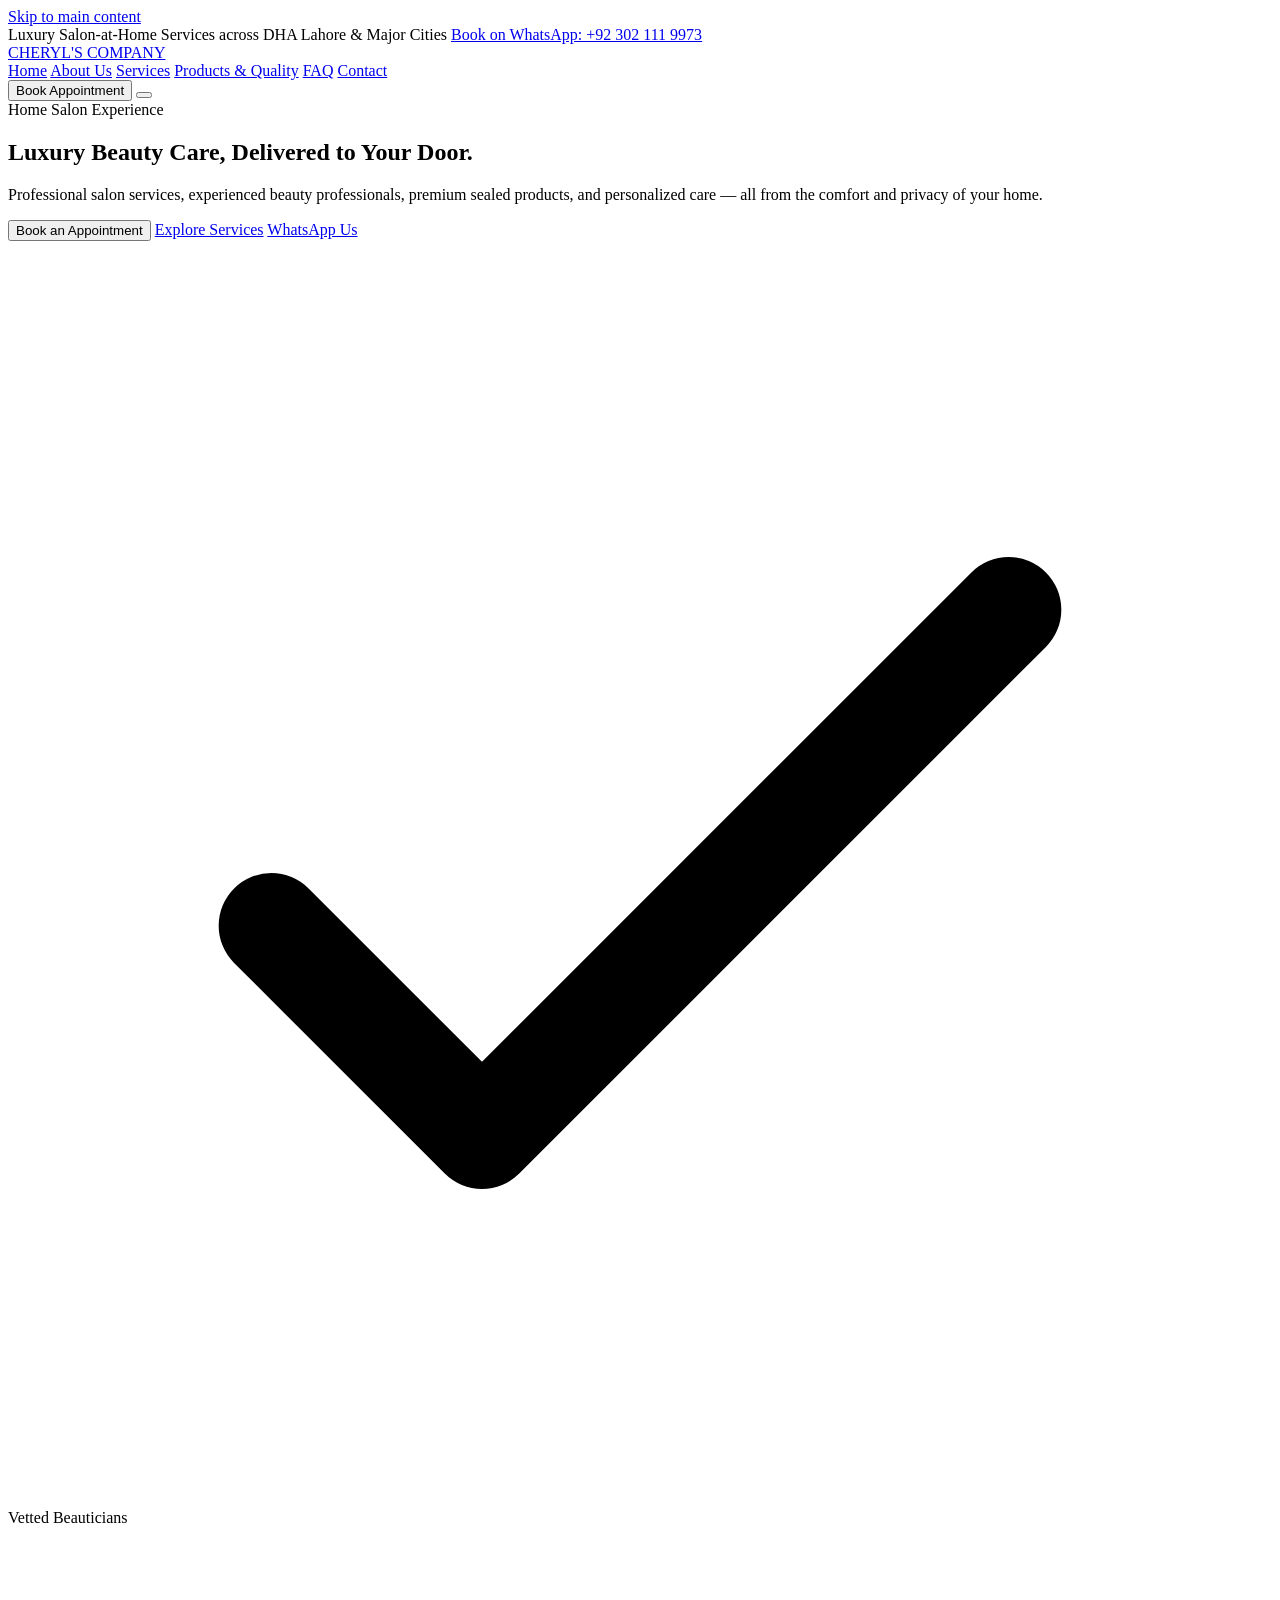
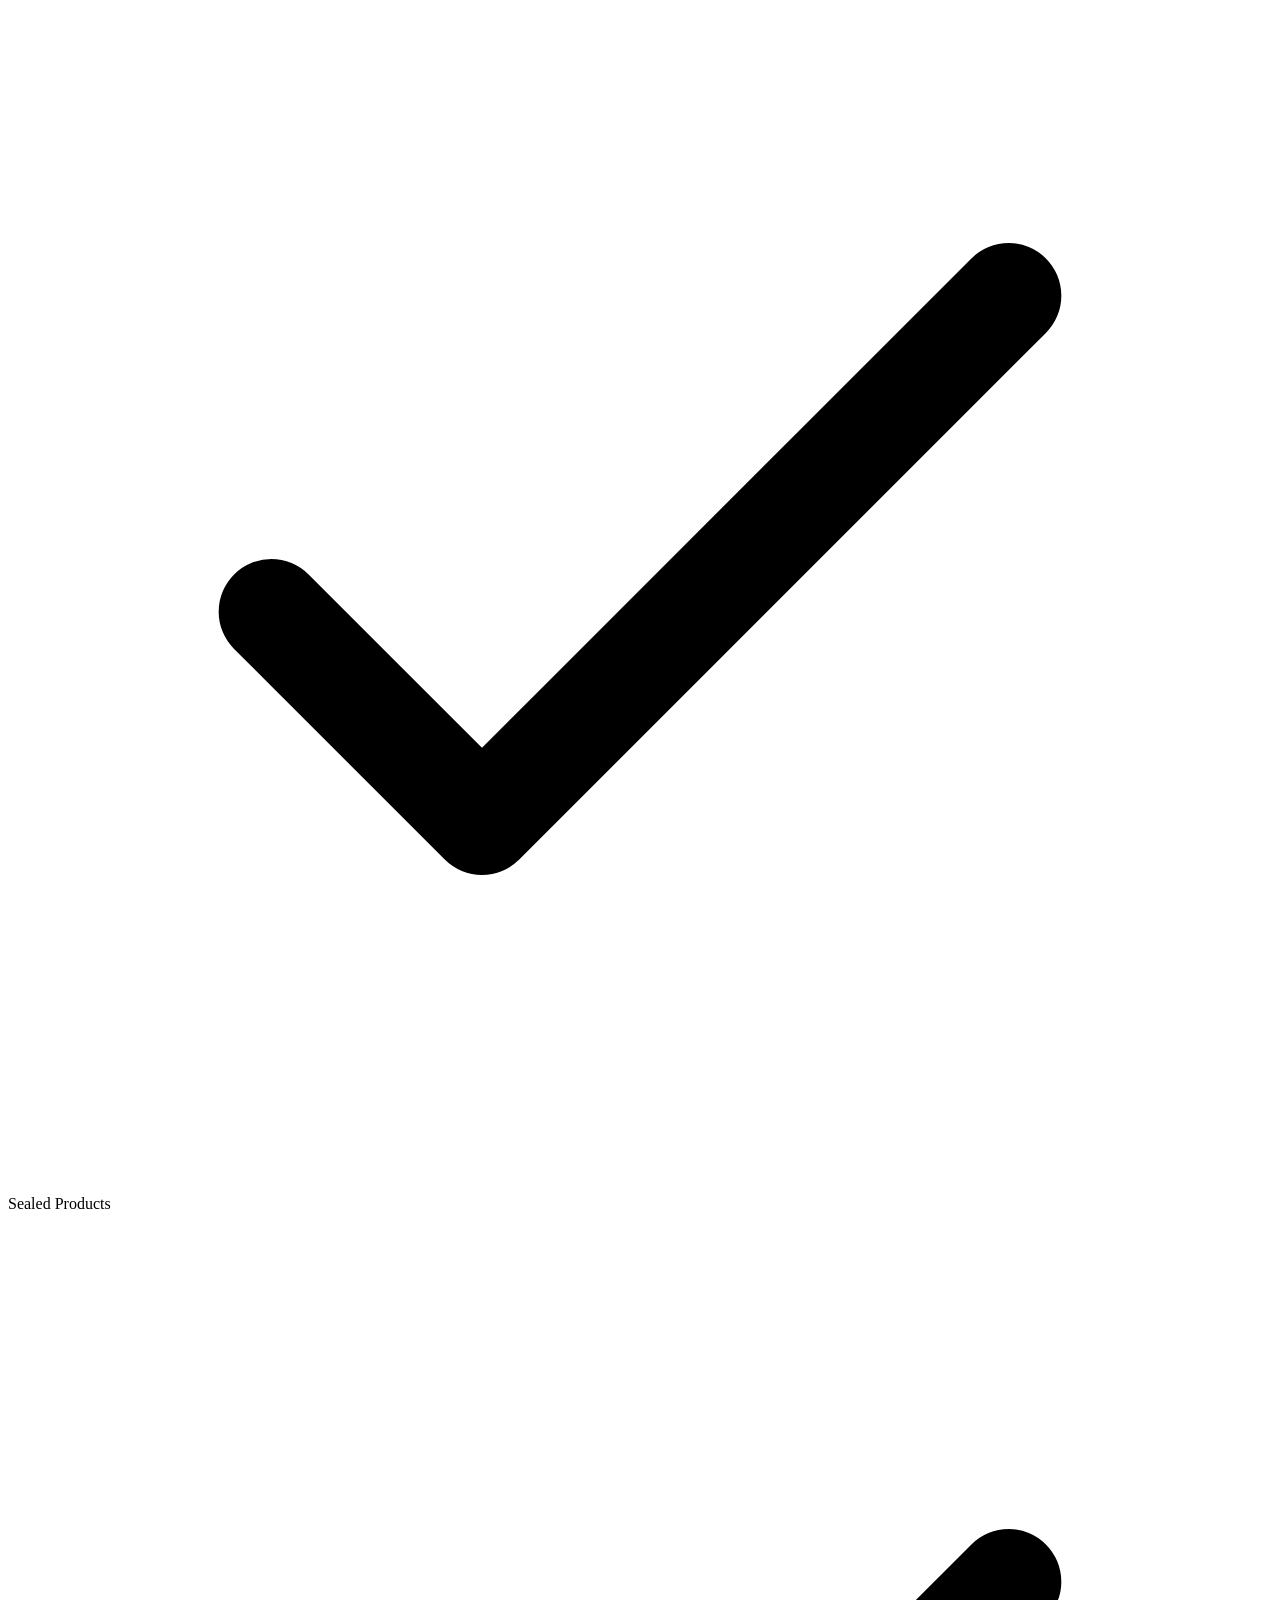
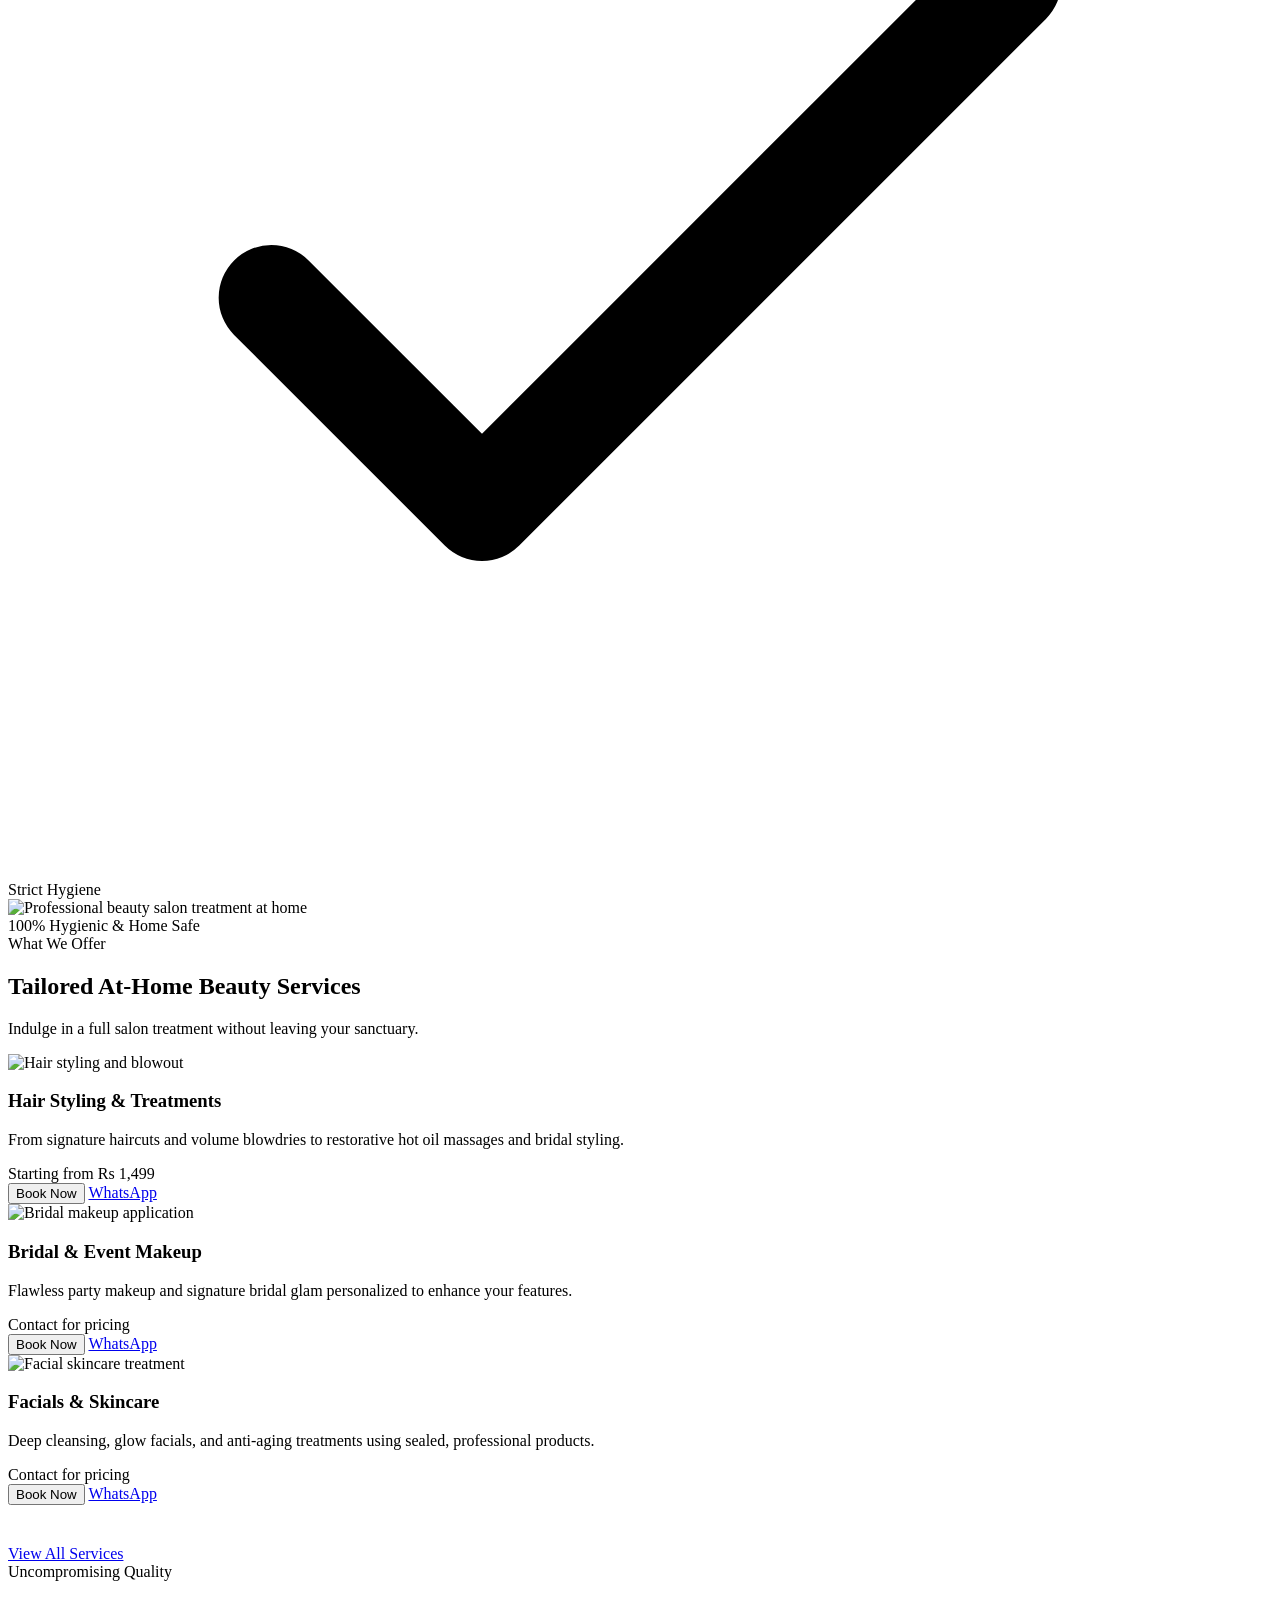
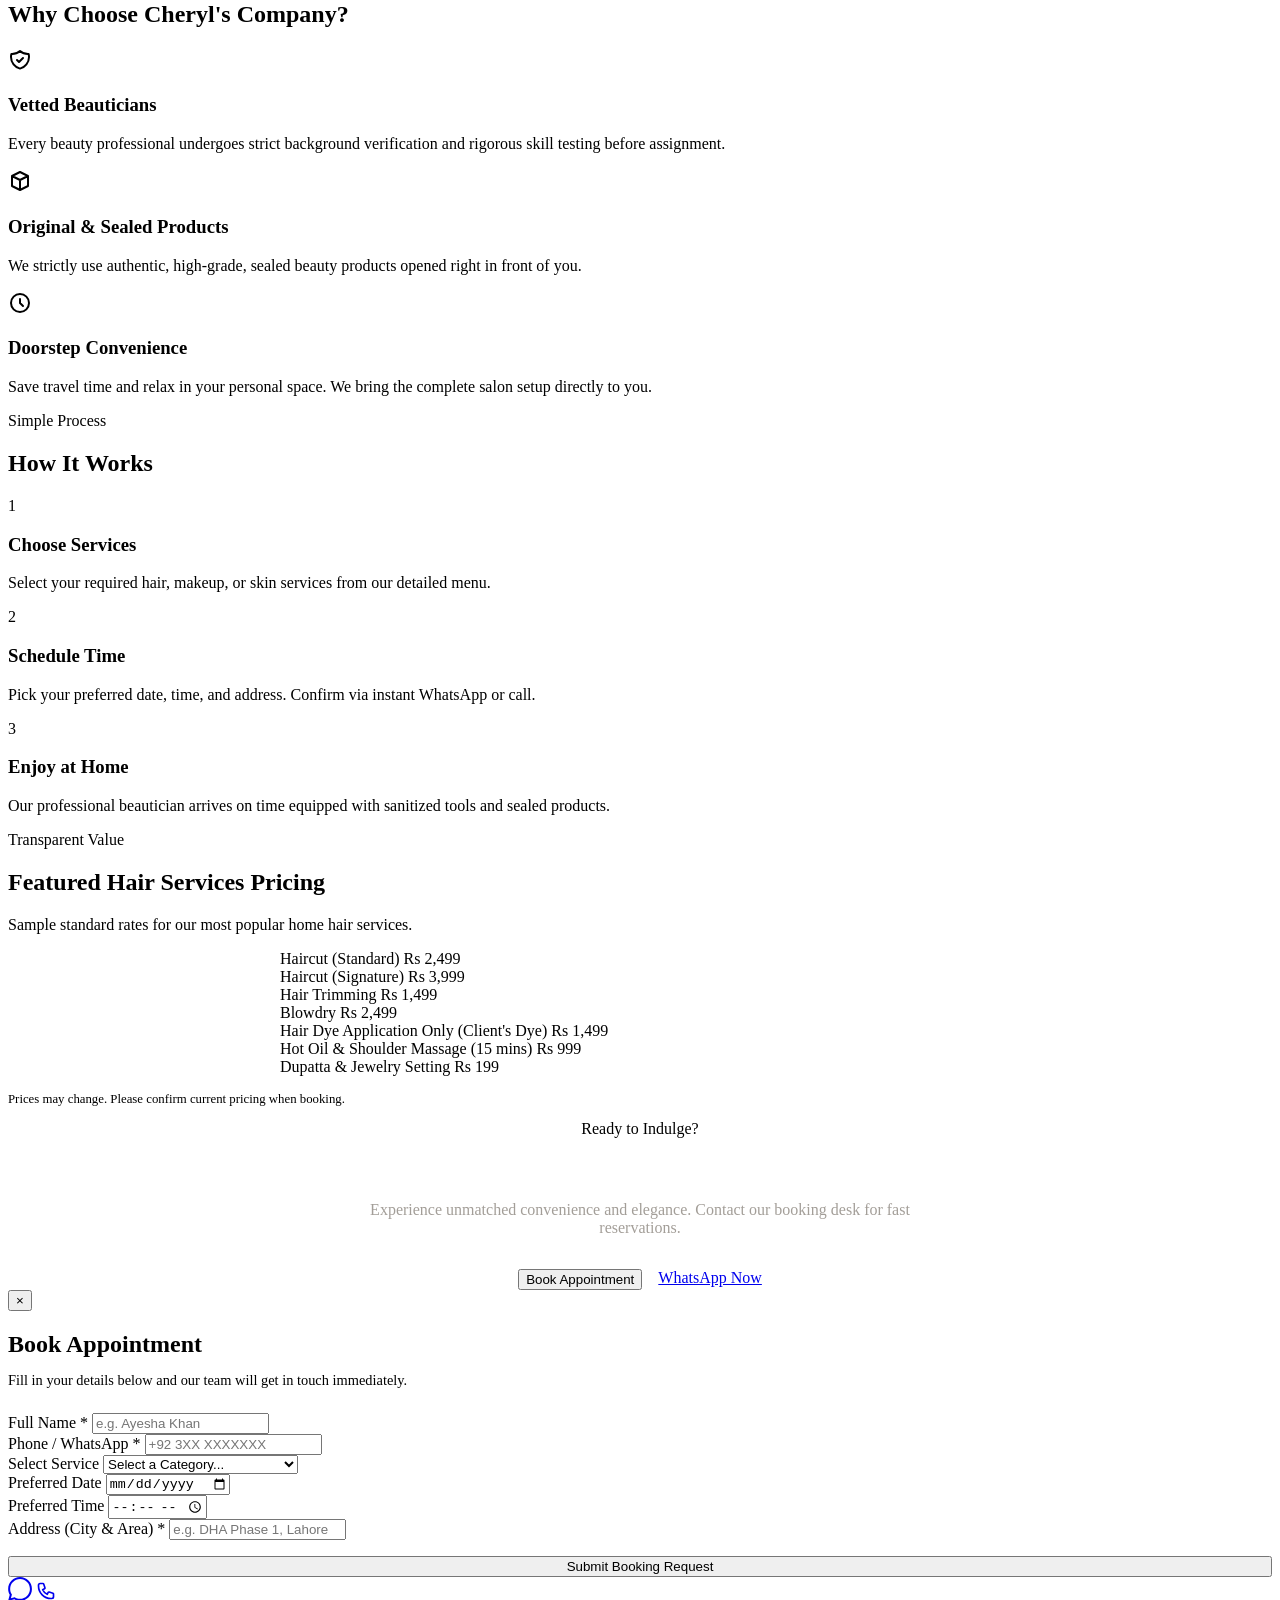
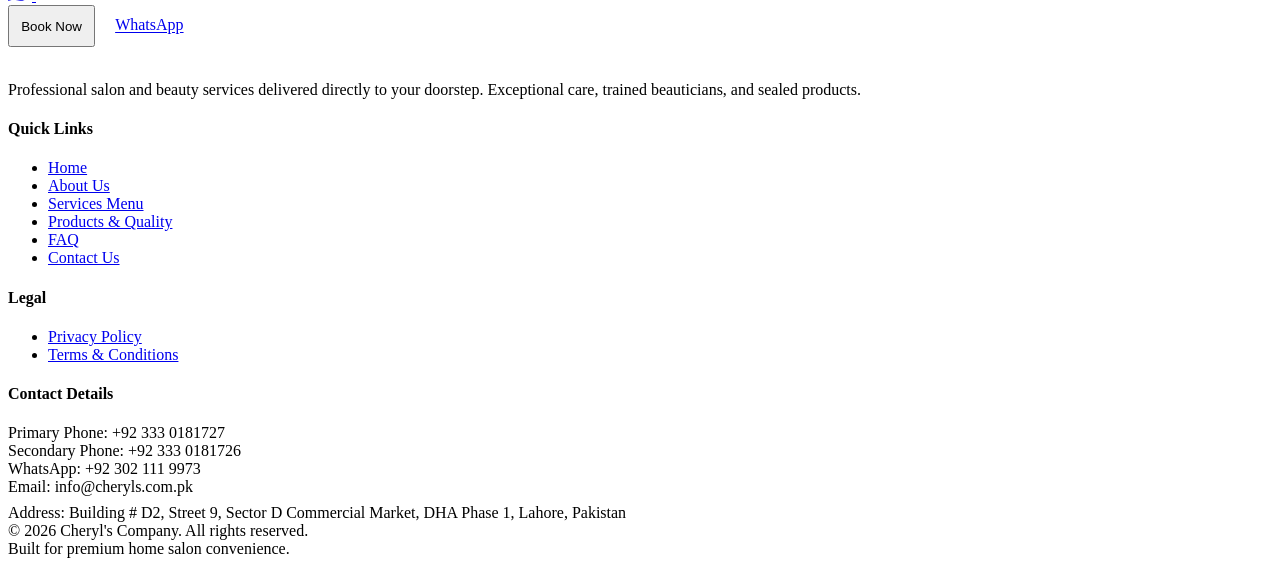
==== index.html @ 25b71f32 "Create index.html" ====
<!DOCTYPE html>
<html lang="en">
<head>
  <meta charset="UTF-8">
  <meta name="viewport" content="width=device-width, initial-scale=1.0">
  <title>Cheryl's Company | Luxury Salon Services at Home in Lahore</title>
  <meta name="description" content="Experience professional salon and beauty services at your home in DHA Lahore and across Pakistan. Hair styling, bridal makeup, facials, waxing & nails.">
  <meta name="robots" content="index, follow">
  <link rel="canonical" href="https://www.cheryls.com.pk/index.html">

  <!-- Open Graph / Facebook -->
  <meta property="og:type" content="website">
  <meta property="og:url" content="https://www.cheryls.com.pk/">
  <meta property="og:title" content="Cheryl's Company | Luxury Beauty Services at Doorstep">
  <meta property="og:description" content="Premium salon services delivered to your doorstep by vetted beauticians using original products.">

  <!-- Fonts & Stylesheet -->
  <link rel="preconnect" href="https://fonts.googleapis.com">
  <link rel="preconnect" href="https://fonts.gstatic.com" crossorigin>
  <link href="https://fonts.googleapis.com/css2?family=Playfair+Display:ital,wght@0,400..700;1,400..700&family=Plus+Jakarta+Sans:wght@400;500;600;700&display=swap" rel="stylesheet">
  <link rel="stylesheet" href="style.css">

  <!-- Schema.org Microdata -->
  <script type="application/ld+json">
  {
    "@context": "https://schema.org",
    "@type": "BeautySalon",
    "name": "Cheryl's Company",
    "image": "https://images.unsplash.com/photo-1560066984-138dadb4c035?auto=format&fit=crop&w=1200&q=80",
    "@id": "https://www.cheryls.com.pk/",
    "url": "https://www.cheryls.com.pk/",
    "telephone": "+923330181727",
    "email": "info@cheryls.com.pk",
    "address": {
      "@type": "PostalAddress",
      "streetAddress": "Building # D2, Street 9, Sector D Commercial Sector Market, DHA Phase 1",
      "addressLocality": "Lahore",
      "postalCode": "54000",
      "addressCountry": "PK"
    },
    "geo": {
      "@type": "GeoCoordinates",
      "latitude": 31.4800,
      "longitude": 74.3750
    },
    "areaServed": ["Lahore", "Karachi", "Islamabad", "Faisalabad", "Multan"],
    "priceRange": "$$"
  }
  </script>
</head>
<body>

  <a href="#main-content" class="skip-link">Skip to main content</a>

  <!-- Announcement Bar -->
  <div class="announcement-bar">
    <span>Luxury Salon-at-Home Services across DHA Lahore & Major Cities</span>
    <a href="https://wa.me/923021119973" target="_blank" rel="noopener">Book on WhatsApp: +92 302 111 9973</a>
  </div>

  <!-- Header Navigation -->
  <header class="header">
    <div class="container nav-container">
      <a href="index.html" class="brand-logo" aria-label="Cheryl's Company Homepage">
        <span class="logo-main">CHERYL'S</span>
        <span class="logo-sub">COMPANY</span>
      </a>

      <nav class="nav-menu" id="navMenu" aria-label="Main Navigation">
        <a href="index.html" class="nav-link active">Home</a>
        <a href="about.html" class="nav-link">About Us</a>
        <a href="services.html" class="nav-link">Services</a>
        <a href="products.html" class="nav-link">Products & Quality</a>
        <a href="faq.html" class="nav-link">FAQ</a>
        <a href="contact.html" class="nav-link">Contact</a>
      </nav>

      <div class="nav-actions">
        <button class="btn btn-primary btn-sm btn-desk js-open-modal">Book Appointment</button>
        <button class="mobile-toggle" id="mobileToggle" aria-label="Toggle navigation menu" aria-expanded="false">
          <span></span><span></span><span></span>
        </button>
      </div>
    </div>
  </header>

  <!-- Main Content -->
  <main id="main-content">

    <!-- Hero Section -->
    <section class="hero">
      <div class="container">
        <div class="hero-grid">
          <div class="hero-content reveal-on-scroll">
            <span class="section-tag">Home Salon Experience</span>
            <h1>Luxury Beauty Care, Delivered to Your Door.</h1>
            <p>Professional salon services, experienced beauty professionals, premium sealed products, and personalized care — all from the comfort and privacy of your home.</p>
            
            <div class="hero-cta-group">
              <button class="btn btn-primary js-open-modal">Book an Appointment</button>
              <a href="services.html" class="btn btn-outline">Explore Services</a>
              <a href="https://wa.me/923021119973" target="_blank" rel="noopener" class="btn btn-whatsapp">WhatsApp Us</a>
            </div>

            <div class="trust-badges-inline">
              <div class="badge-item">
                <svg class="badge-icon" fill="none" stroke="currentColor" viewBox="0 0 24 24"><path stroke-linecap="round" stroke-linejoin="round" stroke-width="2" d="M5 13l4 4L19 7"/></svg>
                <span>Vetted Beauticians</span>
              </div>
              <div class="badge-item">
                <svg class="badge-icon" fill="none" stroke="currentColor" viewBox="0 0 24 24"><path stroke-linecap="round" stroke-linejoin="round" stroke-width="2" d="M5 13l4 4L19 7"/></svg>
                <span>Sealed Products</span>
              </div>
              <div class="badge-item">
                <svg class="badge-icon" fill="none" stroke="currentColor" viewBox="0 0 24 24"><path stroke-linecap="round" stroke-linejoin="round" stroke-width="2" d="M5 13l4 4L19 7"/></svg>
                <span>Strict Hygiene</span>
              </div>
            </div>
          </div>

          <div class="hero-image-wrapper reveal-on-scroll">
            <img src="https://images.unsplash.com/photo-1560066984-138dadb4c035?auto=format&fit=crop&w=800&q=80" alt="Professional beauty salon treatment at home" width="800" height="520" fetchpriority="high">
            <div class="hero-badge-overlay">
              <span class="stat-number">100%</span>
              <span class="stat-label">Hygienic & Home Safe</span>
            </div>
          </div>
        </div>
      </div>
    </section>

    <!-- Core Services Preview -->
    <section class="section-padding">
      <div class="container">
        <div class="section-header text-center reveal-on-scroll">
          <span class="section-tag">What We Offer</span>
          <h2>Tailored At-Home Beauty Services</h2>
          <p>Indulge in a full salon treatment without leaving your sanctuary.</p>
        </div>

        <div class="grid grid-3">
          <!-- Hair -->
          <article class="service-card service-card-item reveal-on-scroll">
            <div class="service-card-img">
              <img src="https://images.unsplash.com/photo-1562322140-8baeececf3df?auto=format&fit=crop&w=600&q=80" alt="Hair styling and blowout" width="600" height="220" loading="lazy">
            </div>
            <div class="service-card-body">
              <h3>Hair Styling & Treatments</h3>
              <p>From signature haircuts and volume blowdries to restorative hot oil massages and bridal styling.</p>
              <div class="service-price">Starting from Rs 1,499</div>
              <div class="service-card-actions">
                <button class="btn btn-primary btn-sm js-open-modal" data-service="Hair">Book Now</button>
                <a href="https://wa.me/923021119973" target="_blank" rel="noopener" class="btn btn-whatsapp btn-sm">WhatsApp</a>
              </div>
            </div>
          </article>

          <!-- Makeup -->
          <article class="service-card service-card-item reveal-on-scroll">
            <div class="service-card-img">
              <img src="https://images.unsplash.com/photo-1487412720507-e7ab37603c6f?auto=format&fit=crop&w=600&q=80" alt="Bridal makeup application" width="600" height="220" loading="lazy">
            </div>
            <div class="service-card-body">
              <h3>Bridal & Event Makeup</h3>
              <p>Flawless party makeup and signature bridal glam personalized to enhance your features.</p>
              <div class="service-price">Contact for pricing</div>
              <div class="service-card-actions">
                <button class="btn btn-primary btn-sm js-open-modal" data-service="Makeup">Book Now</button>
                <a href="https://wa.me/923021119973" target="_blank" rel="noopener" class="btn btn-whatsapp btn-sm">WhatsApp</a>
              </div>
            </div>
          </article>

          <!-- Skin & Facials -->
          <article class="service-card service-card-item reveal-on-scroll">
            <div class="service-card-img">
              <img src="https://images.unsplash.com/photo-1570172619644-dfd03ed5d881?auto=format&fit=crop&w=600&q=80" alt="Facial skincare treatment" width="600" height="220" loading="lazy">
            </div>
            <div class="service-card-body">
              <h3>Facials & Skincare</h3>
              <p>Deep cleansing, glow facials, and anti-aging treatments using sealed, professional products.</p>
              <div class="service-price">Contact for pricing</div>
              <div class="service-card-actions">
                <button class="btn btn-primary btn-sm js-open-modal" data-service="Skin">Book Now</button>
                <a href="https://wa.me/923021119973" target="_blank" rel="noopener" class="btn btn-whatsapp btn-sm">WhatsApp</a>
              </div>
            </div>
          </article>
        </div>

        <div class="text-center" style="margin-top: 2.5rem;">
          <a href="services.html" class="btn btn-outline">View All Services</a>
        </div>
      </div>
    </section>

    <!-- Why Choose Section -->
    <section class="section-padding" style="background-color: var(--bg-secondary);">
      <div class="container">
        <div class="section-header text-center reveal-on-scroll">
          <span class="section-tag">Uncompromising Quality</span>
          <h2>Why Choose Cheryl's Company?</h2>
        </div>

        <div class="grid grid-3">
          <div class="feature-box reveal-on-scroll">
            <div class="feature-icon-wrapper">
              <svg width="24" height="24" fill="none" stroke="currentColor" viewBox="0 0 24 24"><path stroke-linecap="round" stroke-linejoin="round" stroke-width="2" d="M9 12l2 2 4-4m5.618-4.016A11.955 11.955 0 0112 2.944a11.955 11.955 0 01-8.618 3.04A12.02 12.02 0 003 9c0 5.591 3.824 10.29 9 11.622 5.176-1.332 9-6.03 9-11.622 0-1.042-.133-2.052-.382-3.016z"/></svg>
            </div>
            <h3>Vetted Beauticians</h3>
            <p>Every beauty professional undergoes strict background verification and rigorous skill testing before assignment.</p>
          </div>

          <div class="feature-box reveal-on-scroll">
            <div class="feature-icon-wrapper">
              <svg width="24" height="24" fill="none" stroke="currentColor" viewBox="0 0 24 24"><path stroke-linecap="round" stroke-linejoin="round" stroke-width="2" d="M20 7l-8-4-8 4m16 0l-8 4m8-4v10l-8 4m0-10L4 7m8 4v10M4 7v10l8 4"/></svg>
            </div>
            <h3>Original & Sealed Products</h3>
            <p>We strictly use authentic, high-grade, sealed beauty products opened right in front of you.</p>
          </div>

          <div class="feature-box reveal-on-scroll">
            <div class="feature-icon-wrapper">
              <svg width="24" height="24" fill="none" stroke="currentColor" viewBox="0 0 24 24"><path stroke-linecap="round" stroke-linejoin="round" stroke-width="2" d="M12 8v4l3 3m6-3a9 9 0 11-18 0 9 9 0 0118 0z"/></svg>
            </div>
            <h3>Doorstep Convenience</h3>
            <p>Save travel time and relax in your personal space. We bring the complete salon setup directly to you.</p>
          </div>
        </div>
      </div>
    </section>

    <!-- How Booking Works -->
    <section class="section-padding">
      <div class="container">
        <div class="section-header text-center reveal-on-scroll">
          <span class="section-tag">Simple Process</span>
          <h2>How It Works</h2>
        </div>

        <div class="grid grid-3">
          <div class="step-item reveal-on-scroll">
            <div class="step-number">1</div>
            <h3>Choose Services</h3>
            <p>Select your required hair, makeup, or skin services from our detailed menu.</p>
          </div>

          <div class="step-item reveal-on-scroll">
            <div class="step-number">2</div>
            <h3>Schedule Time</h3>
            <p>Pick your preferred date, time, and address. Confirm via instant WhatsApp or call.</p>
          </div>

          <div class="step-item reveal-on-scroll">
            <div class="step-number">3</div>
            <h3>Enjoy at Home</h3>
            <p>Our professional beautician arrives on time equipped with sanitized tools and sealed products.</p>
          </div>
        </div>
      </div>
    </section>

    <!-- Featured Pricing Section -->
    <section class="section-padding" style="background-color: var(--bg-secondary);">
      <div class="container">
        <div class="section-header text-center reveal-on-scroll">
          <span class="section-tag">Transparent Value</span>
          <h2>Featured Hair Services Pricing</h2>
          <p>Sample standard rates for our most popular home hair services.</p>
        </div>

        <div class="pricing-table-container reveal-on-scroll" style="max-width: 720px; margin: 0 auto;">
          <div class="pricing-row">
            <span class="pricing-service-title">Haircut (Standard)</span>
            <span class="pricing-service-val">Rs 2,499</span>
          </div>
          <div class="pricing-row">
            <span class="pricing-service-title">Haircut (Signature)</span>
            <span class="pricing-service-val">Rs 3,999</span>
          </div>
          <div class="pricing-row">
            <span class="pricing-service-title">Hair Trimming</span>
            <span class="pricing-service-val">Rs 1,499</span>
          </div>
          <div class="pricing-row">
            <span class="pricing-service-title">Blowdry</span>
            <span class="pricing-service-val">Rs 2,499</span>
          </div>
          <div class="pricing-row">
            <span class="pricing-service-title">Hair Dye Application Only (Client's Dye)</span>
            <span class="pricing-service-val">Rs 1,499</span>
          </div>
          <div class="pricing-row">
            <span class="pricing-service-title">Hot Oil & Shoulder Massage (15 mins)</span>
            <span class="pricing-service-val">Rs 999</span>
          </div>
          <div class="pricing-row">
            <span class="pricing-service-title">Dupatta & Jewelry Setting</span>
            <span class="pricing-service-val">Rs 199</span>
          </div>
        </div>
        <p class="text-center" style="font-size: 0.8rem; margin-top: 1rem; color: var(--text-muted);">Prices may change. Please confirm current pricing when booking.</p>
      </div>
    </section>

    <!-- Call To Action -->
    <section class="section-padding" style="background: var(--bg-dark); color: var(--text-light); text-align: center;">
      <div class="container reveal-on-scroll">
        <span class="section-tag" style="color: var(--accent-gold);">Ready to Indulge?</span>
        <h2 style="color: #FFFFFF; margin-bottom: 1rem;">Book Your Home Salon Experience Today</h2>
        <p style="color: #A39E98; max-width: 600px; margin: 0 auto 2rem auto;">Experience unmatched convenience and elegance. Contact our booking desk for fast reservations.</p>
        <div style="display: flex; gap: 1rem; justify-content: center; flex-wrap: wrap;">
          <button class="btn btn-gold js-open-modal">Book Appointment</button>
          <a href="https://wa.me/923021119973" target="_blank" rel="noopener" class="btn btn-whatsapp">WhatsApp Now</a>
        </div>
      </div>
    </section>

  </main>

  <!-- Canvas WebGL Background Container -->
  <div id="webgl-bg"></div>

  <!-- Appointment Modal Drawer -->
  <div class="modal-overlay" id="bookingModal" aria-hidden="true" role="dialog" aria-labelledby="modalTitle">
    <div class="modal-container">
      <button class="modal-close js-close-modal" aria-label="Close modal">&times;</button>
      <h2 id="modalTitle" style="margin-bottom: 0.5rem;">Book Appointment</h2>
      <p style="margin-bottom: 1.5rem; font-size: 0.9rem;">Fill in your details below and our team will get in touch immediately.</p>

      <form class="js-validate-form">
        <div class="form-group">
          <label for="modalName">Full Name *</label>
          <input type="text" id="modalName" class="form-control" required placeholder="e.g. Ayesha Khan">
        </div>
        <div class="form-group">
          <label for="modalPhone">Phone / WhatsApp *</label>
          <input type="tel" id="modalPhone" class="form-control" required placeholder="+92 3XX XXXXXXX">
        </div>
        <div class="form-group">
          <label for="modalService">Select Service</label>
          <select id="modalService" class="form-control">
            <option value="General Query">Select a Category...</option>
            <option value="Hair">Hair Styling & Treatment</option>
            <option value="Makeup">Makeup & Bridal</option>
            <option value="Skin">Facial & Skincare</option>
            <option value="Nails">Manicure & Pedicure</option>
            <option value="Waxing">Waxing & Threading</option>
            <option value="Wellness">Female Massage & Wellness</option>
          </select>
        </div>
        <div class="grid grid-2" style="gap: 1rem;">
          <div class="form-group">
            <label for="modalDate">Preferred Date</label>
            <input type="date" id="modalDate" class="form-control">
          </div>
          <div class="form-group">
            <label for="modalTime">Preferred Time</label>
            <input type="time" id="modalTime" class="form-control">
          </div>
        </div>
        <div class="form-group">
          <label for="modalAddress">Address (City & Area) *</label>
          <input type="text" id="modalAddress" class="form-control" required placeholder="e.g. DHA Phase 1, Lahore">
        </div>
        <button type="submit" class="btn btn-primary" style="width: 100%; margin-top: 1rem;">Submit Booking Request</button>
      </form>
    </div>
  </div>

  <!-- Floating Mobile Bar & Triggers -->
  <div class="floating-actions">
    <a href="https://wa.me/923021119973" target="_blank" rel="noopener" class="floating-btn floating-wa" aria-label="Contact on WhatsApp">
      <svg width="24" height="24" fill="currentColor" viewBox="0 0 24 24"><path d="M.057 24l1.687-6.163c-1.041-1.804-1.588-3.849-1.587-5.946.003-6.556 5.338-11.891 11.893-11.891 3.181.001 6.167 1.24 8.413 3.488 2.245 2.248 3.481 5.236 3.48 8.414-.003 6.557-5.338 11.892-11.893 11.892-1.99-.001-3.951-.5-5.688-1.448l-6.305 1.654zm6.597-3.807c1.676.995 3.276 1.591 5.392 1.592 5.448 0 9.886-4.434 9.889-9.885.002-5.462-4.415-9.89-9.881-9.892-5.452 0-9.887 4.434-9.889 9.884-.001 2.225.651 3.891 1.746 5.634l-.999 3.648 3.742-.981z"/></svg>
    </a>
    <a href="tel:+923330181727" class="floating-btn floating-phone" aria-label="Call Direct">
      <svg width="20" height="20" fill="none" stroke="currentColor" viewBox="0 0 24 24"><path stroke-linecap="round" stroke-linejoin="round" stroke-width="2" d="M3 5a2 2 0 012-2h3.28a1 1 0 01.948.684l1.498 4.493a1 1 0 01-.502 1.21l-2.257 1.13a11.042 11.042 0 005.516 5.516l1.13-2.257a1 1 0 011.21-.502l4.493 1.498a1 1 0 01.684.949V19a2 2 0 01-2 2h-1C9.716 21 3 14.284 3 6V5z"/></svg>
    </a>
  </div>

  <div class="mobile-bottom-bar">
    <button class="btn btn-primary js-open-modal" style="flex: 1; padding: 0.7rem;">Book Now</button>
    <a href="https://wa.me/923021119973" target="_blank" rel="noopener" class="btn btn-whatsapp" style="padding: 0.7rem 1rem;">WhatsApp</a>
  </div>

  <!-- Footer -->
  <footer class="footer">
    <div class="container">
      <div class="footer-grid">
        <div class="footer-brand">
          <a href="index.html" class="brand-logo" style="color: #FFF;">
            <span class="logo-main" style="color: #FFF;">CHERYL'S</span>
            <span class="logo-sub">COMPANY</span>
          </a>
          <p>Professional salon and beauty services delivered directly to your doorstep. Exceptional care, trained beauticians, and sealed products.</p>
        </div>

        <div>
          <h4 class="footer-heading">Quick Links</h4>
          <ul class="footer-links">
            <li><a href="index.html">Home</a></li>
            <li><a href="about.html">About Us</a></li>
            <li><a href="services.html">Services Menu</a></li>
            <li><a href="products.html">Products & Quality</a></li>
            <li><a href="faq.html">FAQ</a></li>
            <li><a href="contact.html">Contact Us</a></li>
          </ul>
        </div>

        <div>
          <h4 class="footer-heading">Legal</h4>
          <ul class="footer-links">
            <li><a href="privacy-policy.html">Privacy Policy</a></li>
            <li><a href="terms.html">Terms & Conditions</a></li>
          </ul>
        </div>

        <div>
          <h4 class="footer-heading">Contact Details</h4>
          <div class="footer-contact-item">
            <span>Primary Phone: +92 333 0181727</span>
          </div>
          <div class="footer-contact-item">
            <span>Secondary Phone: +92 333 0181726</span>
          </div>
          <div class="footer-contact-item">
            <span>WhatsApp: +92 302 111 9973</span>
          </div>
          <div class="footer-contact-item">
            <span>Email: info@cheryls.com.pk</span>
          </div>
          <div class="footer-contact-item" style="margin-top: 0.5rem;">
            <span>Address: Building # D2, Street 9, Sector D Commercial Market, DHA Phase 1, Lahore, Pakistan</span>
          </div>
        </div>
      </div>

      <div class="footer-bottom">
        <div>© 2026 Cheryl's Company. All rights reserved.</div>
        <div>Built for premium home salon convenience.</div>
      </div>
    </div>
  </footer>

  <!-- Scripts -->
  <script src="https://cdnjs.cloudflare.com/ajax/libs/three.js/r128/three.min.js" defer></script>
  <script src="main.js" defer></script>
  <script src="animations.js" defer></script>
</body>
</html>
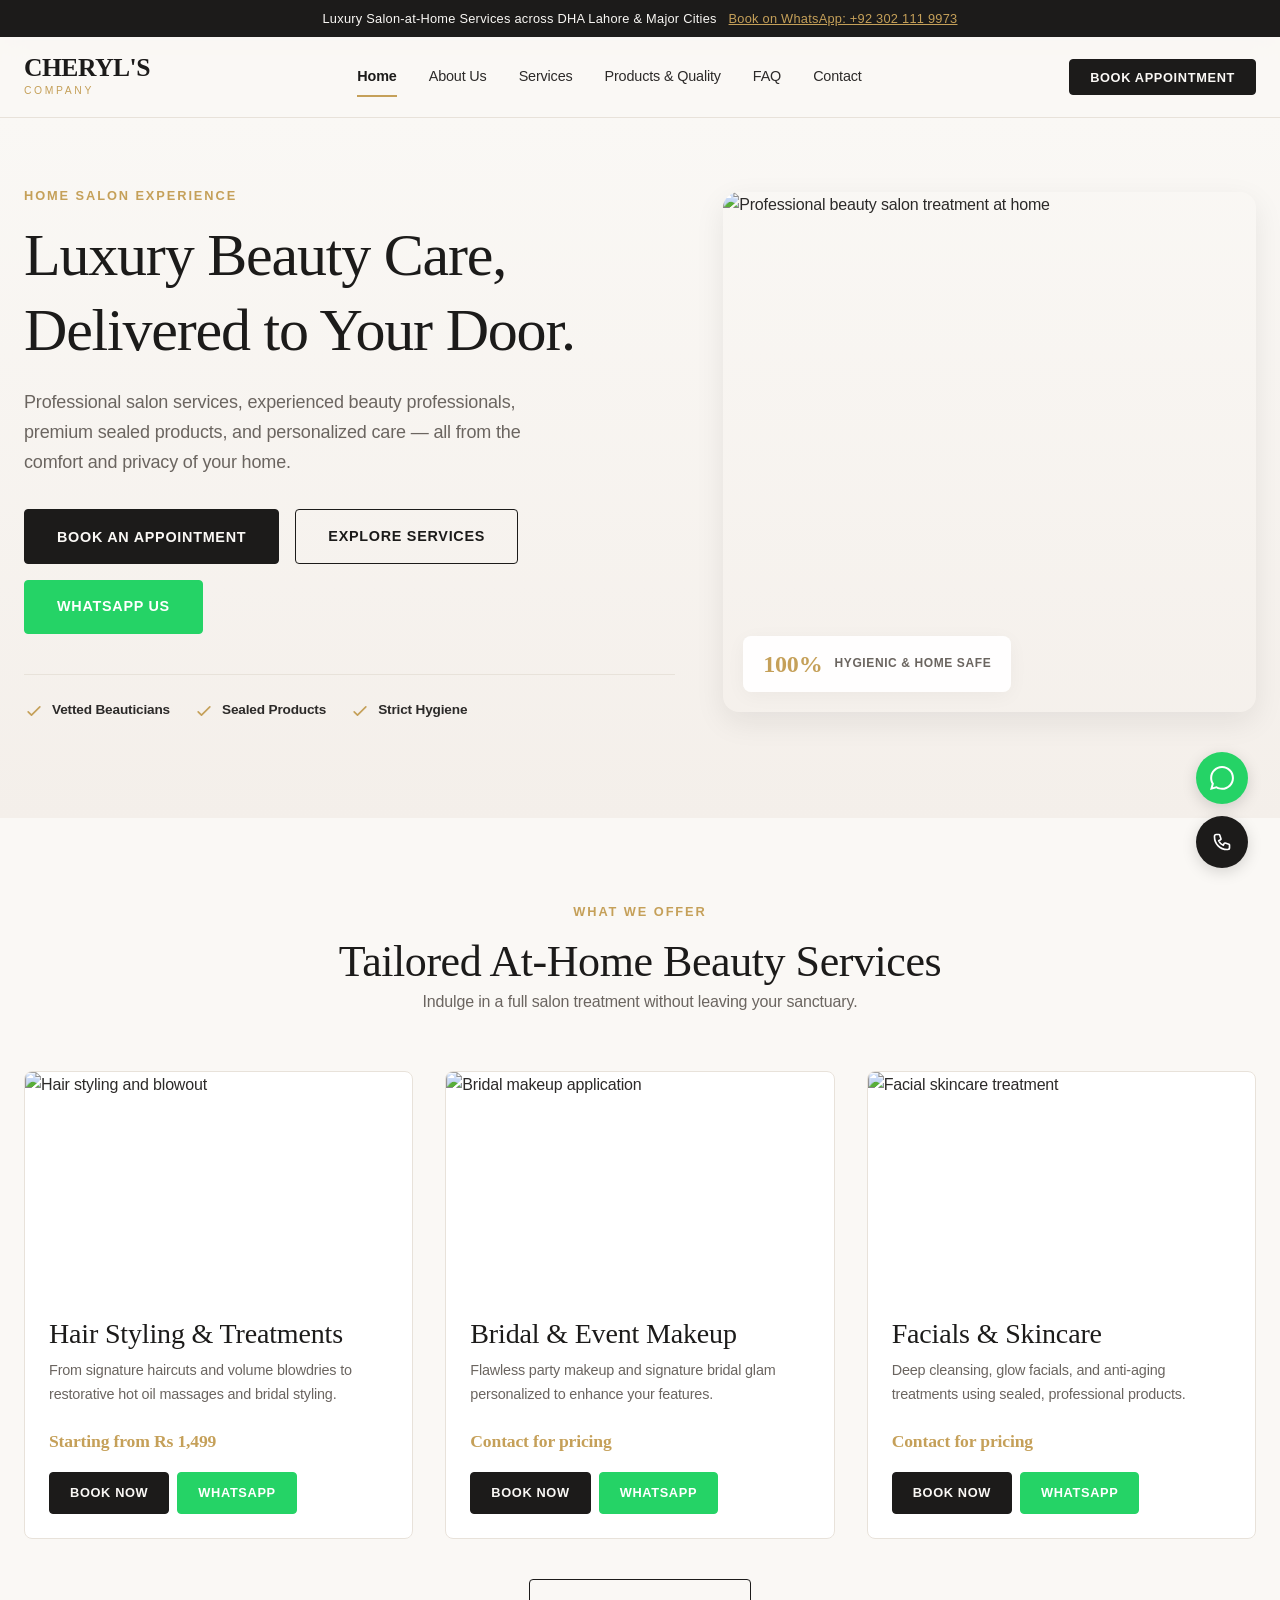
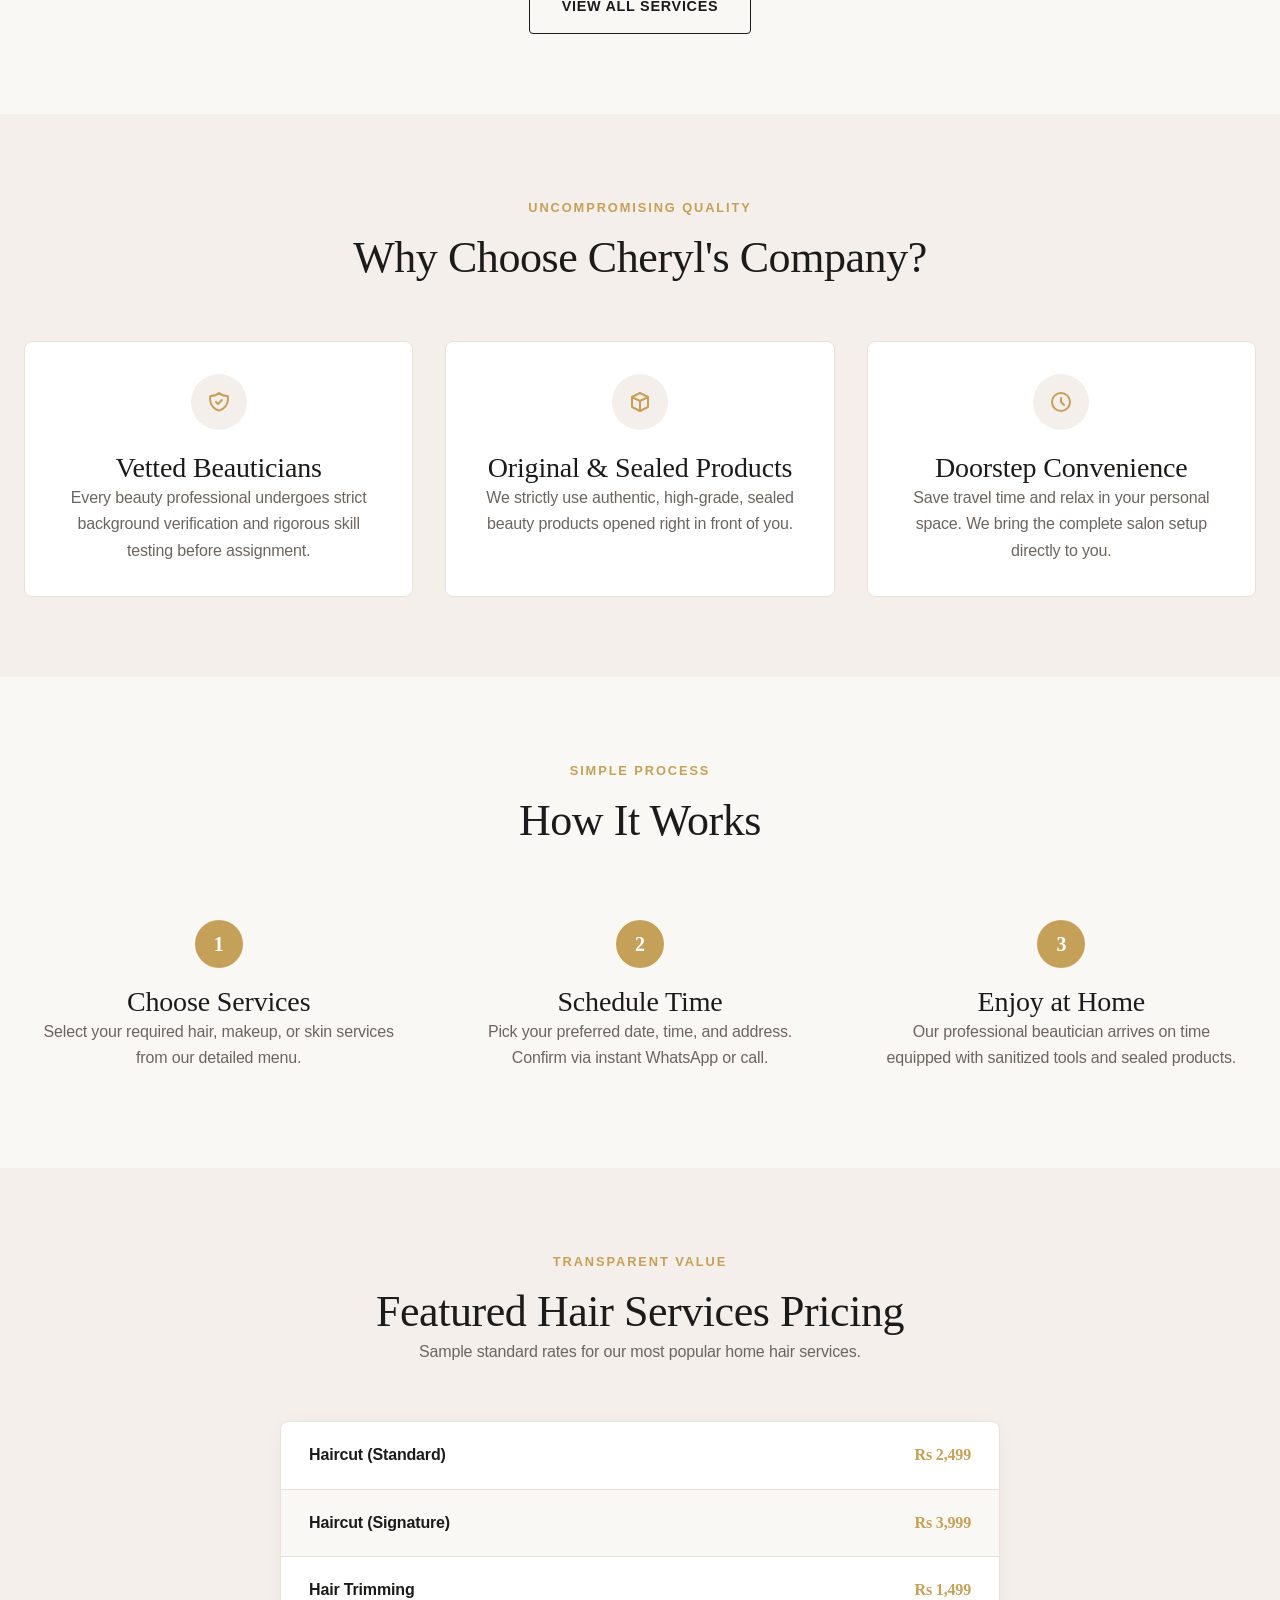
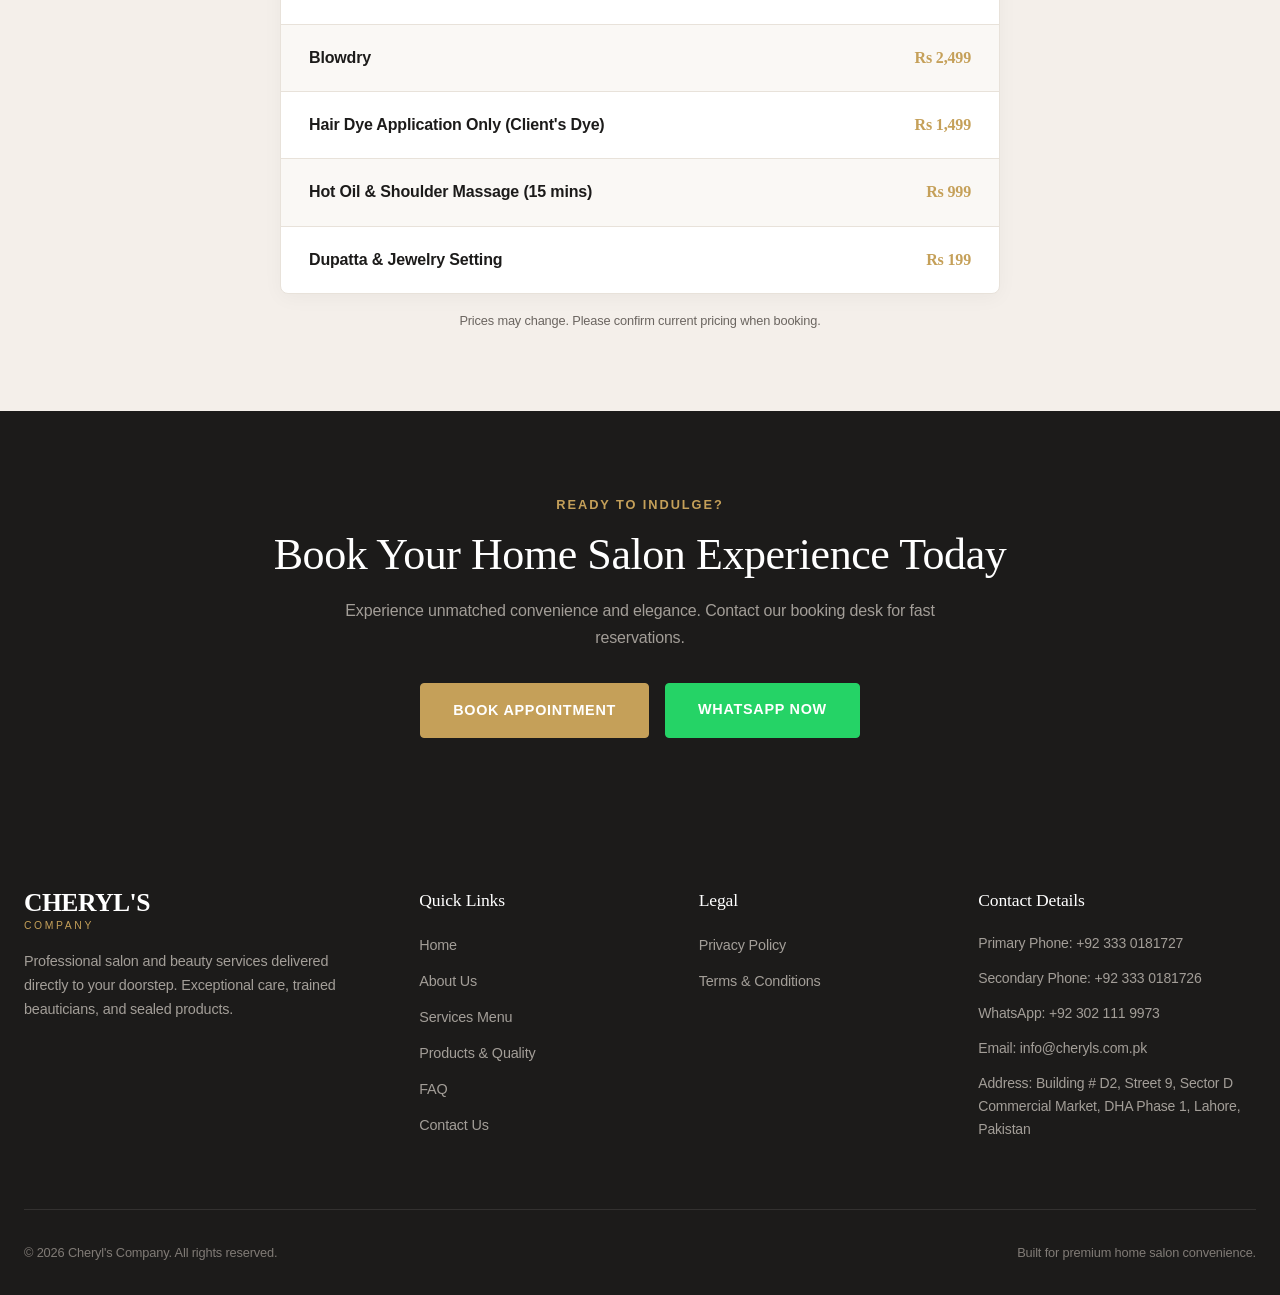
==== commit fd69a7b6: "Update index.html" ====
--- a/index.html
+++ b/index.html
@@ -446,5 +446,6 @@
   <script src="https://cdnjs.cloudflare.com/ajax/libs/three.js/r128/three.min.js" defer></script>
   <script src="main.js" defer></script>
   <script src="animations.js" defer></script>
+  <script src="https://cdn.zanderio.ai/widget/loader.js" data-id="wdg_4YqZRN4Qp02TDMHDfrA4ZJVV" defer></script>
 </body>
 </html>
--- a/style.css
+++ b/style.css
@@ -0,0 +1,1031 @@
+/* ==========================================================================
+   CHERYL'S COMPANY - LUXURY BEAUTY BRAND STYLESHEET
+   Design Language: Luxury Minimal Editorial Feminine
+   ========================================================================== */
+
+:root {
+  /* Color Palette */
+  --bg-primary: #FAF8F5;       /* Warm Ivory */
+  --bg-secondary: #F4EFEA;     /* Champagne / Soft Beige */
+  --bg-card: #FFFFFF;          /* Pure White */
+  --bg-dark: #1C1B1A;          /* Deep Charcoal */
+  --text-main: #2C2A29;        /* Off-black body text */
+  --text-muted: #6B6560;       /* Muted gray-brown text */
+  --text-light: #FAF8F5;       /* Light text on dark bg */
+  --accent-gold: #C5A059;      /* Muted Gold */
+  --accent-gold-hover: #B08C45;
+  --accent-rose: #E8D8CE;      /* Subtle Rose Accent */
+  --border-light: #E8E2DA;     /* Subtle border divider */
+  --border-dark: #333130;
+
+  /* Fonts */
+  --font-serif: 'Playfair Display', Georgia, serif;
+  --font-sans: 'Plus Jakarta Sans', -apple-system, BlinkMacSystemFont, 'Segoe UI', Roboto, sans-serif;
+
+  /* Spacing */
+  --container-max: 1280px;
+  --header-height: 80px;
+  --radius-sm: 4px;
+  --radius-md: 8px;
+  --radius-lg: 16px;
+
+  /* Transitions */
+  --transition-fast: 0.2s ease;
+  --transition-smooth: 0.4s cubic-bezier(0.16, 1, 0.3, 1);
+
+  /* Shadows */
+  --shadow-subtle: 0 4px 20px rgba(28, 27, 26, 0.04);
+  --shadow-hover: 0 10px 30px rgba(28, 27, 26, 0.08);
+  --shadow-modal: 0 20px 50px rgba(0, 0, 0, 0.2);
+}
+
+/* Reset & Universal Rules */
+*, *::before, *::after {
+  box-sizing: border-box;
+  margin: 0;
+  padding: 0;
+}
+
+html {
+  font-size: 100%;
+  scroll-behavior: smooth;
+  -webkit-text-size-adjust: 100%;
+}
+
+body {
+  font-family: var(--font-sans);
+  background-color: var(--bg-primary);
+  color: var(--text-main);
+  line-height: 1.65;
+  letter-spacing: -0.01em;
+  overflow-x: hidden;
+  min-height: 100vh;
+  display: flex;
+  flex-direction: column;
+}
+
+img, svg {
+  display: block;
+  max-width: 100%;
+  height: auto;
+}
+
+a {
+  color: inherit;
+  text-decoration: none;
+  transition: color var(--transition-fast);
+}
+
+button, input, select, textarea {
+  font-family: inherit;
+  font-size: inherit;
+  color: inherit;
+}
+
+button {
+  cursor: pointer;
+  border: none;
+  background: none;
+}
+
+ul, ol {
+  list-style: none;
+}
+
+/* Accessibility: Skip Link */
+.skip-link {
+  position: absolute;
+  top: -100px;
+  left: 20px;
+  background: var(--bg-dark);
+  color: var(--accent-gold);
+  padding: 12px 20px;
+  z-index: 10000;
+  font-weight: 600;
+  transition: top 0.2s ease;
+  border-radius: var(--radius-sm);
+}
+
+.skip-link:focus {
+  top: 20px;
+}
+
+/* Typography Hierarchy */
+h1, h2, h3, h4, h5, h6 {
+  font-family: var(--font-serif);
+  font-weight: 500;
+  line-height: 1.25;
+  color: var(--bg-dark);
+}
+
+h1 { font-size: clamp(2.25rem, 5vw, 3.75rem); letter-spacing: -0.02em; }
+h2 { font-size: clamp(1.85rem, 3.5vw, 2.75rem); letter-spacing: -0.01em; }
+h3 { font-size: clamp(1.35rem, 2.2vw, 1.75rem); }
+h4 { font-size: 1.2rem; }
+
+p {
+  color: var(--text-muted);
+  font-size: 1rem;
+  margin-bottom: 1rem;
+}
+
+p:last-child {
+  margin-bottom: 0;
+}
+
+.section-tag {
+  display: inline-block;
+  font-family: var(--font-sans);
+  font-size: 0.8rem;
+  text-transform: uppercase;
+  letter-spacing: 0.15em;
+  color: var(--accent-gold);
+  font-weight: 700;
+  margin-bottom: 0.75rem;
+}
+
+/* Layout Utilities */
+.container {
+  width: 100%;
+  max-width: var(--container-max);
+  margin-left: auto;
+  margin-right: auto;
+  padding-left: 1.5rem;
+  padding-right: 1.5rem;
+}
+
+.section-padding {
+  padding-top: 5rem;
+  padding-bottom: 5rem;
+}
+
+.text-center { text-align: center; }
+.text-left { text-align: left; }
+
+.section-header {
+  max-width: 680px;
+  margin: 0 auto 3.5rem auto;
+}
+
+.grid {
+  display: grid;
+  gap: 2rem;
+}
+
+.grid-2 { grid-template-columns: repeat(2, 1fr); }
+.grid-3 { grid-template-columns: repeat(3, 1fr); }
+.grid-4 { grid-template-columns: repeat(4, 1fr); }
+
+@media (max-width: 992px) {
+  .grid-3, .grid-4 { grid-template-columns: repeat(2, 1fr); }
+}
+
+@media (max-width: 640px) {
+  .grid-2, .grid-3, .grid-4 { grid-template-columns: 1fr; }
+  .section-padding { padding-top: 3.5rem; padding-bottom: 3.5rem; }
+}
+
+/* UI Components: Buttons */
+.btn {
+  display: inline-flex;
+  align-items: center;
+  justify-content: center;
+  gap: 0.6rem;
+  padding: 0.9rem 2rem;
+  font-size: 0.9rem;
+  font-weight: 600;
+  letter-spacing: 0.05em;
+  text-transform: uppercase;
+  border-radius: var(--radius-sm);
+  transition: all var(--transition-smooth);
+  position: relative;
+  white-space: nowrap;
+}
+
+.btn-primary {
+  background-color: var(--bg-dark);
+  color: var(--text-light);
+  border: 1px solid var(--bg-dark);
+}
+
+.btn-primary:hover {
+  background-color: var(--accent-gold);
+  border-color: var(--accent-gold);
+  color: #FFFFFF;
+  transform: translateY(-2px);
+  box-shadow: 0 6px 20px rgba(197, 160, 89, 0.25);
+}
+
+.btn-gold {
+  background-color: var(--accent-gold);
+  color: #FFFFFF;
+  border: 1px solid var(--accent-gold);
+}
+
+.btn-gold:hover {
+  background-color: var(--accent-gold-hover);
+  border-color: var(--accent-gold-hover);
+  transform: translateY(-2px);
+}
+
+.btn-outline {
+  background-color: transparent;
+  color: var(--bg-dark);
+  border: 1px solid var(--bg-dark);
+}
+
+.btn-outline:hover {
+  background-color: var(--bg-dark);
+  color: var(--text-light);
+  transform: translateY(-2px);
+}
+
+.btn-whatsapp {
+  background-color: #25D366;
+  color: #FFFFFF;
+  border: 1px solid #25D366;
+}
+
+.btn-whatsapp:hover {
+  background-color: #20BA5A;
+  border-color: #20BA5A;
+  color: #FFFFFF;
+  transform: translateY(-2px);
+  box-shadow: 0 6px 20px rgba(37, 211, 102, 0.25);
+}
+
+.btn-sm {
+  padding: 0.6rem 1.25rem;
+  font-size: 0.8rem;
+}
+
+/* Announcement Bar */
+.announcement-bar {
+  background-color: var(--bg-dark);
+  color: var(--text-light);
+  padding: 0.5rem 1rem;
+  font-size: 0.8rem;
+  text-align: center;
+  font-weight: 500;
+  letter-spacing: 0.02em;
+}
+
+.announcement-bar a {
+  color: var(--accent-gold);
+  text-decoration: underline;
+  margin-left: 0.5rem;
+}
+
+/* Header & Navigation */
+.header {
+  position: sticky;
+  top: 0;
+  z-index: 1000;
+  background-color: rgba(250, 248, 245, 0.92);
+  backdrop-filter: blur(12px);
+  -webkit-backdrop-filter: blur(12px);
+  border-bottom: 1px solid var(--border-light);
+  transition: all var(--transition-fast);
+}
+
+.nav-container {
+  display: flex;
+  align-items: center;
+  justify-content: space-between;
+  height: var(--header-height);
+}
+
+.brand-logo {
+  display: flex;
+  flex-direction: column;
+}
+
+.brand-logo .logo-main {
+  font-family: var(--font-serif);
+  font-size: 1.6rem;
+  font-weight: 600;
+  letter-spacing: -0.02em;
+  color: var(--bg-dark);
+  line-height: 1;
+}
+
+.brand-logo .logo-sub {
+  font-size: 0.65rem;
+  text-transform: uppercase;
+  letter-spacing: 0.25em;
+  color: var(--accent-gold);
+  margin-top: 2px;
+}
+
+.nav-menu {
+  display: flex;
+  align-items: center;
+  gap: 2rem;
+}
+
+.nav-link {
+  font-size: 0.9rem;
+  font-weight: 500;
+  color: var(--text-main);
+  position: relative;
+  padding: 0.5rem 0;
+}
+
+.nav-link::after {
+  content: '';
+  position: absolute;
+  bottom: 0;
+  left: 0;
+  width: 0%;
+  height: 2px;
+  background-color: var(--accent-gold);
+  transition: width var(--transition-fast);
+}
+
+.nav-link:hover::after,
+.nav-link.active::after {
+  width: 100%;
+}
+
+.nav-link.active {
+  color: var(--bg-dark);
+  font-weight: 600;
+}
+
+.nav-actions {
+  display: flex;
+  align-items: center;
+  gap: 1rem;
+}
+
+.mobile-toggle {
+  display: none;
+  flex-direction: column;
+  justify-content: space-between;
+  width: 28px;
+  height: 20px;
+  background: transparent;
+  border: none;
+  cursor: pointer;
+  z-index: 1001;
+}
+
+.mobile-toggle span {
+  display: block;
+  width: 100%;
+  height: 2px;
+  background-color: var(--bg-dark);
+  transition: all 0.3s ease;
+}
+
+/* Mobile Drawer Navigation */
+@media (max-width: 992px) {
+  .mobile-toggle { display: flex; }
+  
+  .nav-menu {
+    position: fixed;
+    top: 0;
+    right: -100%;
+    width: 80%;
+    max-width: 380px;
+    height: 100vh;
+    background-color: var(--bg-primary);
+    box-shadow: var(--shadow-modal);
+    flex-direction: column;
+    align-items: flex-start;
+    padding: 6rem 2.5rem 2.5rem 2.5rem;
+    gap: 1.5rem;
+    transition: right var(--transition-smooth);
+    z-index: 999;
+  }
+
+  .nav-menu.active {
+    right: 0;
+  }
+
+  .nav-link {
+    font-size: 1.25rem;
+    width: 100%;
+  }
+
+  .nav-actions .btn-desk {
+    display: none;
+  }
+}
+
+/* Hero Section */
+.hero {
+  position: relative;
+  padding: 4rem 0 6rem 0;
+  background: linear-gradient(180deg, var(--bg-primary) 0%, var(--bg-secondary) 100%);
+  overflow: hidden;
+}
+
+.hero-grid {
+  display: grid;
+  grid-template-columns: 1.1fr 0.9fr;
+  align-items: center;
+  gap: 3rem;
+}
+
+.hero-content h1 {
+  margin-bottom: 1.25rem;
+}
+
+.hero-content p {
+  font-size: 1.125rem;
+  margin-bottom: 2rem;
+  max-width: 540px;
+}
+
+.hero-cta-group {
+  display: flex;
+  flex-wrap: wrap;
+  gap: 1rem;
+  margin-bottom: 2.5rem;
+}
+
+.trust-badges-inline {
+  display: flex;
+  align-items: center;
+  gap: 1.5rem;
+  padding-top: 1.5rem;
+  border-top: 1px solid var(--border-light);
+}
+
+.badge-item {
+  display: flex;
+  align-items: center;
+  gap: 0.5rem;
+  font-size: 0.85rem;
+  font-weight: 600;
+  color: var(--text-main);
+}
+
+.badge-icon {
+  width: 20px;
+  height: 20px;
+  color: var(--accent-gold);
+  flex-shrink: 0;
+}
+
+.hero-image-wrapper {
+  position: relative;
+  border-radius: var(--radius-lg);
+  overflow: hidden;
+  box-shadow: var(--shadow-hover);
+}
+
+.hero-image-wrapper img {
+  width: 100%;
+  height: 520px;
+  object-fit: cover;
+  transition: transform 0.6s ease;
+}
+
+.hero-image-wrapper:hover img {
+  transform: scale(1.03);
+}
+
+.hero-badge-overlay {
+  position: absolute;
+  bottom: 20px;
+  left: 20px;
+  background: rgba(255, 255, 255, 0.92);
+  backdrop-filter: blur(8px);
+  padding: 1rem 1.25rem;
+  border-radius: var(--radius-md);
+  box-shadow: var(--shadow-subtle);
+  display: flex;
+  align-items: center;
+  gap: 0.75rem;
+}
+
+.hero-badge-overlay .stat-number {
+  font-family: var(--font-serif);
+  font-size: 1.5rem;
+  font-weight: 700;
+  color: var(--accent-gold);
+  line-height: 1;
+}
+
+.hero-badge-overlay .stat-label {
+  font-size: 0.75rem;
+  text-transform: uppercase;
+  letter-spacing: 0.05em;
+  color: var(--text-muted);
+  font-weight: 600;
+}
+
+@media (max-width: 992px) {
+  .hero-grid {
+    grid-template-columns: 1fr;
+    text-align: center;
+  }
+  .hero-content p {
+    margin-left: auto;
+    margin-right: auto;
+  }
+  .hero-cta-group {
+    justify-content: center;
+  }
+  .trust-badges-inline {
+    justify-content: center;
+    flex-wrap: wrap;
+  }
+  .hero-image-wrapper img {
+    height: 380px;
+  }
+}
+
+/* Service Cards & Grid */
+.service-card {
+  background-color: var(--bg-card);
+  border: 1px solid var(--border-light);
+  border-radius: var(--radius-md);
+  overflow: hidden;
+  transition: all var(--transition-smooth);
+  display: flex;
+  flex-direction: column;
+  height: 100%;
+}
+
+.service-card:hover {
+  transform: translateY(-6px);
+  box-shadow: var(--shadow-hover);
+  border-color: var(--accent-gold);
+}
+
+.service-card-img {
+  position: relative;
+  height: 220px;
+  overflow: hidden;
+}
+
+.service-card-img img {
+  width: 100%;
+  height: 100%;
+  object-fit: cover;
+  transition: transform 0.5s ease;
+}
+
+.service-card:hover .service-card-img img {
+  transform: scale(1.05);
+}
+
+.service-card-body {
+  padding: 1.5rem;
+  display: flex;
+  flex-direction: column;
+  flex-grow: 1;
+}
+
+.service-card-body h3 {
+  margin-bottom: 0.5rem;
+}
+
+.service-card-body p {
+  font-size: 0.9rem;
+  margin-bottom: 1.25rem;
+  flex-grow: 1;
+}
+
+.service-price {
+  font-family: var(--font-serif);
+  font-size: 1.1rem;
+  font-weight: 600;
+  color: var(--accent-gold);
+  margin-bottom: 1rem;
+}
+
+.service-card-actions {
+  display: flex;
+  gap: 0.5rem;
+}
+
+/* Service Filtering Tabs */
+.filter-tabs {
+  display: flex;
+  justify-content: center;
+  flex-wrap: wrap;
+  gap: 0.5rem;
+  margin-bottom: 2.5rem;
+}
+
+.tab-btn {
+  padding: 0.6rem 1.25rem;
+  font-size: 0.85rem;
+  font-weight: 600;
+  border-radius: 30px;
+  border: 1px solid var(--border-light);
+  background-color: var(--bg-card);
+  color: var(--text-muted);
+  transition: all var(--transition-fast);
+}
+
+.tab-btn:hover,
+.tab-btn.active {
+  background-color: var(--bg-dark);
+  color: var(--text-light);
+  border-color: var(--bg-dark);
+}
+
+/* Features / Why Choose Section */
+.feature-box {
+  background: var(--bg-card);
+  padding: 2rem;
+  border-radius: var(--radius-md);
+  border: 1px solid var(--border-light);
+  text-align: center;
+  transition: transform var(--transition-fast);
+}
+
+.feature-box:hover {
+  transform: translateY(-4px);
+}
+
+.feature-icon-wrapper {
+  width: 56px;
+  height: 56px;
+  background-color: var(--bg-secondary);
+  color: var(--accent-gold);
+  border-radius: 50%;
+  display: flex;
+  align-items: center;
+  justify-content: center;
+  margin: 0 auto 1.25rem auto;
+}
+
+/* Step Workflow */
+.step-item {
+  position: relative;
+  text-align: center;
+  padding: 1rem;
+}
+
+.step-number {
+  width: 48px;
+  height: 48px;
+  background-color: var(--accent-gold);
+  color: #FFFFFF;
+  font-family: var(--font-serif);
+  font-size: 1.25rem;
+  font-weight: 700;
+  border-radius: 50%;
+  display: flex;
+  align-items: center;
+  justify-content: center;
+  margin: 0 auto 1rem auto;
+}
+
+/* Pricing Table */
+.pricing-table-container {
+  background: var(--bg-card);
+  border-radius: var(--radius-md);
+  border: 1px solid var(--border-light);
+  overflow: hidden;
+  box-shadow: var(--shadow-subtle);
+}
+
+.pricing-row {
+  display: flex;
+  justify-content: space-between;
+  align-items: center;
+  padding: 1.25rem 1.75rem;
+  border-bottom: 1px solid var(--border-light);
+}
+
+.pricing-row:last-child {
+  border-bottom: none;
+}
+
+.pricing-row:nth-child(even) {
+  background-color: var(--bg-primary);
+}
+
+.pricing-service-title {
+  font-weight: 600;
+  color: var(--bg-dark);
+}
+
+.pricing-service-val {
+  font-family: var(--font-serif);
+  font-weight: 600;
+  color: var(--accent-gold);
+}
+
+/* Testimonials */
+.testimonial-card {
+  background: var(--bg-card);
+  padding: 2rem;
+  border-radius: var(--radius-md);
+  border: 1px solid var(--border-light);
+  display: flex;
+  flex-direction: column;
+  height: 100%;
+}
+
+.testimonial-stars {
+  color: var(--accent-gold);
+  margin-bottom: 1rem;
+}
+
+.testimonial-text {
+  font-style: italic;
+  font-size: 0.95rem;
+  margin-bottom: 1.5rem;
+  flex-grow: 1;
+}
+
+.testimonial-author {
+  font-weight: 600;
+  font-size: 0.9rem;
+  color: var(--bg-dark);
+}
+
+.testimonial-location {
+  font-size: 0.75rem;
+  color: var(--text-muted);
+}
+
+/* FAQ Accordion */
+.faq-list {
+  max-width: 800px;
+  margin: 0 auto;
+}
+
+.faq-item {
+  background: var(--bg-card);
+  border: 1px solid var(--border-light);
+  border-radius: var(--radius-sm);
+  margin-bottom: 1rem;
+  overflow: hidden;
+}
+
+.faq-trigger {
+  width: 100%;
+  padding: 1.25rem 1.5rem;
+  text-align: left;
+  font-family: var(--font-serif);
+  font-size: 1.1rem;
+  font-weight: 500;
+  color: var(--bg-dark);
+  display: flex;
+  justify-content: space-between;
+  align-items: center;
+  gap: 1rem;
+}
+
+.faq-trigger svg {
+  width: 18px;
+  height: 18px;
+  transition: transform 0.3s ease;
+  flex-shrink: 0;
+}
+
+.faq-item.active .faq-trigger svg {
+  transform: rotate(180deg);
+}
+
+.faq-content {
+  max-height: 0;
+  overflow: hidden;
+  transition: max-height 0.3s cubic-bezier(0, 1, 0, 1);
+  padding: 0 1.5rem;
+}
+
+.faq-item.active .faq-content {
+  max-height: 1000px;
+  transition: max-height 0.5s ease-in-out;
+  padding: 0 1.5rem 1.5rem 1.5rem;
+}
+
+/* Contact Info & Form Cards */
+.contact-card {
+  background: var(--bg-card);
+  padding: 2.5rem;
+  border-radius: var(--radius-md);
+  border: 1px solid var(--border-light);
+  box-shadow: var(--shadow-subtle);
+}
+
+.form-group {
+  margin-bottom: 1.25rem;
+}
+
+.form-group label {
+  display: block;
+  font-size: 0.85rem;
+  font-weight: 600;
+  margin-bottom: 0.4rem;
+  color: var(--bg-dark);
+}
+
+.form-control {
+  width: 100%;
+  padding: 0.8rem 1rem;
+  border: 1px solid var(--border-light);
+  border-radius: var(--radius-sm);
+  background-color: var(--bg-primary);
+  font-size: 0.95rem;
+  transition: border-color var(--transition-fast);
+}
+
+.form-control:focus {
+  outline: none;
+  border-color: var(--accent-gold);
+  background-color: #FFFFFF;
+}
+
+textarea.form-control {
+  resize: vertical;
+  min-height: 120px;
+}
+
+/* Modal Drawer Architecture */
+.modal-overlay {
+  position: fixed;
+  inset: 0;
+  background-color: rgba(28, 27, 26, 0.6);
+  backdrop-filter: blur(4px);
+  z-index: 2000;
+  display: flex;
+  align-items: center;
+  justify-content: center;
+  opacity: 0;
+  visibility: hidden;
+  transition: all 0.3s ease;
+  padding: 1rem;
+}
+
+.modal-overlay.active {
+  opacity: 1;
+  visibility: visible;
+}
+
+.modal-container {
+  background-color: var(--bg-card);
+  width: 100%;
+  max-width: 600px;
+  max-height: 90vh;
+  overflow-y: auto;
+  border-radius: var(--radius-md);
+  padding: 2.5rem;
+  box-shadow: var(--shadow-modal);
+  position: relative;
+  transform: translateY(20px);
+  transition: transform 0.3s ease;
+}
+
+.modal-overlay.active .modal-container {
+  transform: translateY(0);
+}
+
+.modal-close {
+  position: absolute;
+  top: 1.25rem;
+  right: 1.25rem;
+  font-size: 1.5rem;
+  color: var(--text-muted);
+  cursor: pointer;
+  line-height: 1;
+}
+
+/* Floating Action Trigger Bar */
+.floating-actions {
+  position: fixed;
+  bottom: 2rem;
+  right: 2rem;
+  z-index: 900;
+  display: flex;
+  flex-direction: column;
+  gap: 0.75rem;
+}
+
+.floating-btn {
+  width: 52px;
+  height: 52px;
+  border-radius: 50%;
+  display: flex;
+  align-items: center;
+  justify-content: center;
+  box-shadow: 0 4px 15px rgba(0,0,0,0.15);
+  color: #FFFFFF;
+  transition: transform var(--transition-fast);
+}
+
+.floating-btn:hover {
+  transform: scale(1.08);
+}
+
+.floating-wa { background-color: #25D366; }
+.floating-phone { background-color: var(--bg-dark); }
+
+.mobile-bottom-bar {
+  display: none;
+  position: fixed;
+  bottom: 0;
+  left: 0;
+  right: 0;
+  background-color: rgba(250, 248, 245, 0.96);
+  backdrop-filter: blur(10px);
+  border-top: 1px solid var(--border-light);
+  padding: 0.75rem 1rem;
+  z-index: 950;
+  gap: 0.5rem;
+}
+
+@media (max-width: 768px) {
+  .mobile-bottom-bar { display: flex; }
+  .floating-actions { bottom: 4.5rem; right: 1rem; }
+  body { padding-bottom: 60px; }
+}
+
+/* Footer */
+.footer {
+  background-color: var(--bg-dark);
+  color: var(--text-light);
+  padding-top: 4.5rem;
+  padding-bottom: 2rem;
+  margin-top: auto;
+}
+
+.footer-grid {
+  display: grid;
+  grid-template-columns: 1.5fr 1fr 1fr 1.2fr;
+  gap: 3rem;
+  margin-bottom: 3.5rem;
+}
+
+.footer-brand p {
+  color: #A39E98;
+  margin-top: 1rem;
+  font-size: 0.9rem;
+}
+
+.footer-heading {
+  font-family: var(--font-serif);
+  color: #FFFFFF;
+  font-size: 1.1rem;
+  margin-bottom: 1.25rem;
+}
+
+.footer-links li {
+  margin-bottom: 0.6rem;
+}
+
+.footer-links a {
+  color: #A39E98;
+  font-size: 0.9rem;
+}
+
+.footer-links a:hover {
+  color: var(--accent-gold);
+}
+
+.footer-contact-item {
+  display: flex;
+  gap: 0.75rem;
+  color: #A39E98;
+  font-size: 0.875rem;
+  margin-bottom: 0.75rem;
+}
+
+.footer-bottom {
+  padding-top: 2rem;
+  border-top: 1px solid var(--border-dark);
+  display: flex;
+  justify-content: space-between;
+  align-items: center;
+  font-size: 0.8rem;
+  color: #807B76;
+}
+
+@media (max-width: 992px) {
+  .footer-grid {
+    grid-template-columns: repeat(2, 1fr);
+  }
+}
+
+@media (max-width: 576px) {
+  .footer-grid {
+    grid-template-columns: 1fr;
+  }
+  .footer-bottom {
+    flex-direction: column;
+    gap: 1rem;
+    text-align: center;
+  }
+}
+
+/* Canvas WebGL Background Container */
+#webgl-bg {
+  position: fixed;
+  top: 0;
+  left: 0;
+  width: 100vw;
+  height: 100vh;
+  pointer-events: none;
+  z-index: -1;
+  opacity: 0.35;
+}
